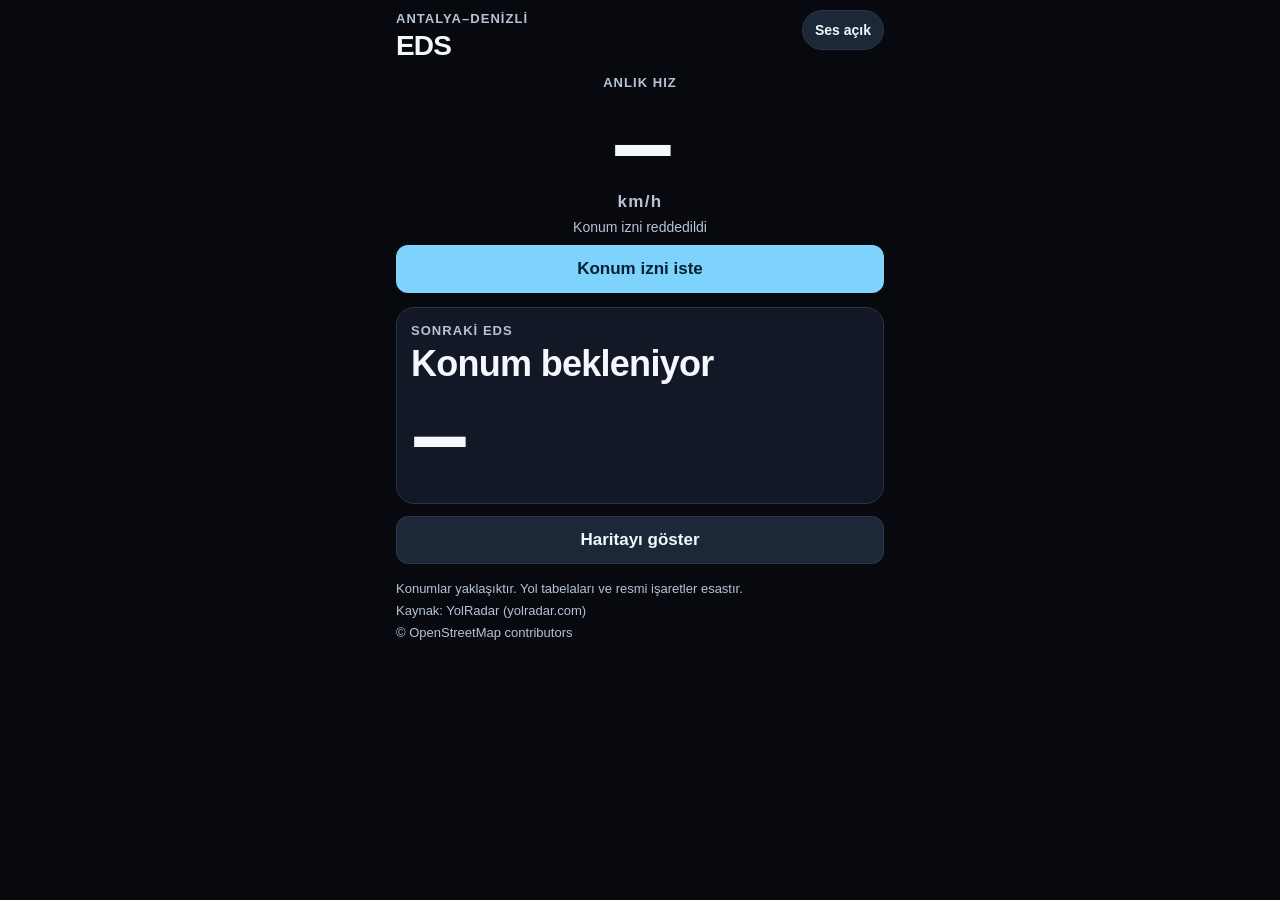
==== eds/index.html @ ba209c83 "EDS: Antalya–Denizli koridor ve radar mesafesi Telefonda sonraki EDS mesafesini ve koridor içi ortal" ====
<!DOCTYPE html>
<html lang="tr">
<head>
<meta charset="utf-8">
<meta name="viewport" content="width=device-width, initial-scale=1, viewport-fit=cover">
<meta name="theme-color" content="#07090f">
<meta name="color-scheme" content="dark">
<meta name="description" content="Antalya–Denizli EDS koridor ve radar mesafesi. Konumlar yaklaşıktır.">
<meta name="apple-mobile-web-app-capable" content="yes">
<meta name="mobile-web-app-capable" content="yes">
<meta name="apple-mobile-web-app-status-bar-style" content="black-translucent">
<meta name="apple-mobile-web-app-title" content="EDS">
<title>EDS — Antalya–Denizli</title>
<link rel="manifest" href="manifest.json">
<link rel="icon" href="icon.svg" type="image/svg+xml">
<link rel="apple-touch-icon" href="apple-touch-icon.png">
<link rel="stylesheet" href="vendor/leaflet.css">
<link rel="stylesheet" href="style.css">
</head>
<body>
<main>
  <header>
    <div class="brand">
      <p class="kicker">Antalya–Denizli</p>
      <h1>EDS</h1>
    </div>
    <div class="header-actions">
      <span id="wake" class="pill" hidden>Ekran açık</span>
      <button id="muteBtn" class="pill-btn" type="button" aria-pressed="false">Ses açık</button>
    </div>
  </header>

  <p id="simBanner" class="sim-banner" hidden>Sınama modu — Korkuteli güzergahı, gerçek GPS değil</p>

  <section class="speed-block" aria-label="Anlık hız">
    <p class="kicker center">Anlık hız</p>
    <div class="speed-num" id="speedVal">–</div>
    <div class="speed-unit">km/h</div>
    <p class="status" id="status">Veriler yükleniyor…</p>
    <button id="retryBtn" class="solid" type="button" hidden>Konum izni iste</button>
  </section>

  <p id="flash" class="flash" hidden role="status"></p>
  <p id="live" class="sr-only" aria-live="polite"></p>

  <section id="nextCard" class="card" aria-live="off">
    <p class="kicker" id="nextKicker">Sonraki EDS</p>
    <h2 id="nextName">Konum bekleniyor</h2>
    <div class="dist" id="nextDist">–</div>
    <p class="meta" id="nextMeta"></p>
    <p class="extra" id="nextExtra"></p>
  </section>

  <section id="corCard" class="card cor" hidden>
    <div class="cor-top">
      <p class="kicker">Koridor</p>
      <span class="limit-badge" id="corLimit">–</span>
    </div>
    <h2 id="corName">–</h2>
    <p class="meta" id="corRoad"></p>
    <div class="avg-row">
      <div>
        <p class="kicker">Ortalama hız</p>
        <div class="avg" id="corAvg">–</div>
      </div>
      <div class="avg-side">
        <span>km/h</span>
        <b id="corVerdict"></b>
      </div>
    </div>
    <div class="bar" aria-hidden="true"><i id="corBar"></i></div>
    <div class="grid">
      <div><span>Gidilen</span><b id="corDriven">–</b></div>
      <div><span>Kalan</span><b id="corRemain">–</b></div>
      <div><span>Süre</span><b id="corElapsed">–</b></div>
      <div><span>Kalan asgari</span><b id="corMin">–</b></div>
    </div>
    <p class="exit" id="corExit"></p>
    <p class="ahead" id="ahead" hidden></p>
    <p class="meta" id="corNote"></p>
  </section>

  <div id="also" hidden></div>

  <button id="mapBtn" class="ghost" type="button" aria-expanded="false" aria-controls="mapWrap">Haritayı göster</button>
  <div id="mapWrap" hidden>
    <div id="map" role="region" aria-label="EDS haritası"></div>
    <p id="mapMsg" class="meta" hidden></p>
    <div class="legend">
      <span><i class="swatch cor"></i>Koridor</span>
      <span><i class="swatch rad"></i>Radar</span>
      <span><i class="swatch me"></i>Sen</span>
    </div>
    <button id="followBtn" class="ghost" type="button" hidden>Konuma dön</button>
  </div>

  <footer>
    <p>Konumlar yaklaşıktır. Yol tabelaları ve resmi işaretler esastır.</p>
    <p>Kaynak: YolRadar (yolradar.com)</p>
    <p>© OpenStreetMap contributors</p>
  </footer>
</main>

<div id="simDock" class="sim-dock" hidden>
  <div class="sim-row">
    <button id="simToggle" type="button">Duraklat</button>
    <button id="simReset" type="button">Baştan</button>
    <button id="simApproach" type="button">1,5 km kala</button>
    <button id="simInside" type="button">Koridor içi</button>
  </div>
  <div class="sim-row rates" role="group" aria-label="Zaman çarpanı">
    <button type="button" data-rate="1">1×</button>
    <button type="button" data-rate="10">10×</button>
    <button type="button" data-rate="30">30×</button>
  </div>
  <label class="sim-speed">Hız <b id="simSpeedVal">120</b> km/h
    <input id="simSpeed" type="range" min="40" max="150" step="5" value="120">
  </label>
</div>

<script src="vendor/leaflet.js"></script>
<script src="logic.js"></script>
<script src="app.js"></script>
</body>
</html>
---- eds/vendor/leaflet.css ----
/* required styles */

.leaflet-pane,
.leaflet-tile,
.leaflet-marker-icon,
.leaflet-marker-shadow,
.leaflet-tile-container,
.leaflet-pane > svg,
.leaflet-pane > canvas,
.leaflet-zoom-box,
.leaflet-image-layer,
.leaflet-layer {
	position: absolute;
	left: 0;
	top: 0;
	}
.leaflet-container {
	overflow: hidden;
	}
.leaflet-tile,
.leaflet-marker-icon,
.leaflet-marker-shadow {
	-webkit-user-select: none;
	   -moz-user-select: none;
	        user-select: none;
	  -webkit-user-drag: none;
	}
/* Prevents IE11 from highlighting tiles in blue */
.leaflet-tile::selection {
	background: transparent;
}
/* Safari renders non-retina tile on retina better with this, but Chrome is worse */
.leaflet-safari .leaflet-tile {
	image-rendering: -webkit-optimize-contrast;
	}
/* hack that prevents hw layers "stretching" when loading new tiles */
.leaflet-safari .leaflet-tile-container {
	width: 1600px;
	height: 1600px;
	-webkit-transform-origin: 0 0;
	}
.leaflet-marker-icon,
.leaflet-marker-shadow {
	display: block;
	}
/* .leaflet-container svg: reset svg max-width decleration shipped in Joomla! (joomla.org) 3.x */
/* .leaflet-container img: map is broken in FF if you have max-width: 100% on tiles */
.leaflet-container .leaflet-overlay-pane svg {
	max-width: none !important;
	max-height: none !important;
	}
.leaflet-container .leaflet-marker-pane img,
.leaflet-container .leaflet-shadow-pane img,
.leaflet-container .leaflet-tile-pane img,
.leaflet-container img.leaflet-image-layer,
.leaflet-container .leaflet-tile {
	max-width: none !important;
	max-height: none !important;
	width: auto;
	padding: 0;
	}

.leaflet-container img.leaflet-tile {
	/* See: https://bugs.chromium.org/p/chromium/issues/detail?id=600120 */
	mix-blend-mode: plus-lighter;
}

.leaflet-container.leaflet-touch-zoom {
	-ms-touch-action: pan-x pan-y;
	touch-action: pan-x pan-y;
	}
.leaflet-container.leaflet-touch-drag {
	-ms-touch-action: pinch-zoom;
	/* Fallback for FF which doesn't support pinch-zoom */
	touch-action: none;
	touch-action: pinch-zoom;
}
.leaflet-container.leaflet-touch-drag.leaflet-touch-zoom {
	-ms-touch-action: none;
	touch-action: none;
}
.leaflet-container {
	-webkit-tap-highlight-color: transparent;
}
.leaflet-container a {
	-webkit-tap-highlight-color: rgba(51, 181, 229, 0.4);
}
.leaflet-tile {
	filter: inherit;
	visibility: hidden;
	}
.leaflet-tile-loaded {
	visibility: inherit;
	}
.leaflet-zoom-box {
	width: 0;
	height: 0;
	-moz-box-sizing: border-box;
	     box-sizing: border-box;
	z-index: 800;
	}
/* workaround for https://bugzilla.mozilla.org/show_bug.cgi?id=888319 */
.leaflet-overlay-pane svg {
	-moz-user-select: none;
	}

.leaflet-pane         { z-index: 400; }

.leaflet-tile-pane    { z-index: 200; }
.leaflet-overlay-pane { z-index: 400; }
.leaflet-shadow-pane  { z-index: 500; }
.leaflet-marker-pane  { z-index: 600; }
.leaflet-tooltip-pane   { z-index: 650; }
.leaflet-popup-pane   { z-index: 700; }

.leaflet-map-pane canvas { z-index: 100; }
.leaflet-map-pane svg    { z-index: 200; }

.leaflet-vml-shape {
	width: 1px;
	height: 1px;
	}
.lvml {
	behavior: url(#default#VML);
	display: inline-block;
	position: absolute;
	}


/* control positioning */

.leaflet-control {
	position: relative;
	z-index: 800;
	pointer-events: visiblePainted; /* IE 9-10 doesn't have auto */
	pointer-events: auto;
	}
.leaflet-top,
.leaflet-bottom {
	position: absolute;
	z-index: 1000;
	pointer-events: none;
	}
.leaflet-top {
	top: 0;
	}
.leaflet-right {
	right: 0;
	}
.leaflet-bottom {
	bottom: 0;
	}
.leaflet-left {
	left: 0;
	}
.leaflet-control {
	float: left;
	clear: both;
	}
.leaflet-right .leaflet-control {
	float: right;
	}
.leaflet-top .leaflet-control {
	margin-top: 10px;
	}
.leaflet-bottom .leaflet-control {
	margin-bottom: 10px;
	}
.leaflet-left .leaflet-control {
	margin-left: 10px;
	}
.leaflet-right .leaflet-control {
	margin-right: 10px;
	}


/* zoom and fade animations */

.leaflet-fade-anim .leaflet-popup {
	opacity: 0;
	-webkit-transition: opacity 0.2s linear;
	   -moz-transition: opacity 0.2s linear;
	        transition: opacity 0.2s linear;
	}
.leaflet-fade-anim .leaflet-map-pane .leaflet-popup {
	opacity: 1;
	}
.leaflet-zoom-animated {
	-webkit-transform-origin: 0 0;
	    -ms-transform-origin: 0 0;
	        transform-origin: 0 0;
	}
svg.leaflet-zoom-animated {
	will-change: transform;
}

.leaflet-zoom-anim .leaflet-zoom-animated {
	-webkit-transition: -webkit-transform 0.25s cubic-bezier(0,0,0.25,1);
	   -moz-transition:    -moz-transform 0.25s cubic-bezier(0,0,0.25,1);
	        transition:         transform 0.25s cubic-bezier(0,0,0.25,1);
	}
.leaflet-zoom-anim .leaflet-tile,
.leaflet-pan-anim .leaflet-tile {
	-webkit-transition: none;
	   -moz-transition: none;
	        transition: none;
	}

.leaflet-zoom-anim .leaflet-zoom-hide {
	visibility: hidden;
	}


/* cursors */

.leaflet-interactive {
	cursor: pointer;
	}
.leaflet-grab {
	cursor: -webkit-grab;
	cursor:    -moz-grab;
	cursor:         grab;
	}
.leaflet-crosshair,
.leaflet-crosshair .leaflet-interactive {
	cursor: crosshair;
	}
.leaflet-popup-pane,
.leaflet-control {
	cursor: auto;
	}
.leaflet-dragging .leaflet-grab,
.leaflet-dragging .leaflet-grab .leaflet-interactive,
.leaflet-dragging .leaflet-marker-draggable {
	cursor: move;
	cursor: -webkit-grabbing;
	cursor:    -moz-grabbing;
	cursor:         grabbing;
	}

/* marker & overlays interactivity */
.leaflet-marker-icon,
.leaflet-marker-shadow,
.leaflet-image-layer,
.leaflet-pane > svg path,
.leaflet-tile-container {
	pointer-events: none;
	}

.leaflet-marker-icon.leaflet-interactive,
.leaflet-image-layer.leaflet-interactive,
.leaflet-pane > svg path.leaflet-interactive,
svg.leaflet-image-layer.leaflet-interactive path {
	pointer-events: visiblePainted; /* IE 9-10 doesn't have auto */
	pointer-events: auto;
	}

/* visual tweaks */

.leaflet-container {
	background: #ddd;
	outline-offset: 1px;
	}
.leaflet-container a {
	color: #0078A8;
	}
.leaflet-zoom-box {
	border: 2px dotted #38f;
	background: rgba(255,255,255,0.5);
	}


/* general typography */
.leaflet-container {
	font-family: "Helvetica Neue", Arial, Helvetica, sans-serif;
	font-size: 12px;
	font-size: 0.75rem;
	line-height: 1.5;
	}


/* general toolbar styles */

.leaflet-bar {
	box-shadow: 0 1px 5px rgba(0,0,0,0.65);
	border-radius: 4px;
	}
.leaflet-bar a {
	background-color: #fff;
	border-bottom: 1px solid #ccc;
	width: 26px;
	height: 26px;
	line-height: 26px;
	display: block;
	text-align: center;
	text-decoration: none;
	color: black;
	}
.leaflet-bar a,
.leaflet-control-layers-toggle {
	background-position: 50% 50%;
	background-repeat: no-repeat;
	display: block;
	}
.leaflet-bar a:hover,
.leaflet-bar a:focus {
	background-color: #f4f4f4;
	}
.leaflet-bar a:first-child {
	border-top-left-radius: 4px;
	border-top-right-radius: 4px;
	}
.leaflet-bar a:last-child {
	border-bottom-left-radius: 4px;
	border-bottom-right-radius: 4px;
	border-bottom: none;
	}
.leaflet-bar a.leaflet-disabled {
	cursor: default;
	background-color: #f4f4f4;
	color: #bbb;
	}

.leaflet-touch .leaflet-bar a {
	width: 30px;
	height: 30px;
	line-height: 30px;
	}
.leaflet-touch .leaflet-bar a:first-child {
	border-top-left-radius: 2px;
	border-top-right-radius: 2px;
	}
.leaflet-touch .leaflet-bar a:last-child {
	border-bottom-left-radius: 2px;
	border-bottom-right-radius: 2px;
	}

/* zoom control */

.leaflet-control-zoom-in,
.leaflet-control-zoom-out {
	font: bold 18px 'Lucida Console', Monaco, monospace;
	text-indent: 1px;
	}

.leaflet-touch .leaflet-control-zoom-in, .leaflet-touch .leaflet-control-zoom-out  {
	font-size: 22px;
	}


/* layers control */

.leaflet-control-layers {
	box-shadow: 0 1px 5px rgba(0,0,0,0.4);
	background: #fff;
	border-radius: 5px;
	}
.leaflet-control-layers-toggle {
	background-image: url(images/layers.png);
	width: 36px;
	height: 36px;
	}
.leaflet-retina .leaflet-control-layers-toggle {
	background-image: url(images/layers-2x.png);
	background-size: 26px 26px;
	}
.leaflet-touch .leaflet-control-layers-toggle {
	width: 44px;
	height: 44px;
	}
.leaflet-control-layers .leaflet-control-layers-list,
.leaflet-control-layers-expanded .leaflet-control-layers-toggle {
	display: none;
	}
.leaflet-control-layers-expanded .leaflet-control-layers-list {
	display: block;
	position: relative;
	}
.leaflet-control-layers-expanded {
	padding: 6px 10px 6px 6px;
	color: #333;
	background: #fff;
	}
.leaflet-control-layers-scrollbar {
	overflow-y: scroll;
	overflow-x: hidden;
	padding-right: 5px;
	}
.leaflet-control-layers-selector {
	margin-top: 2px;
	position: relative;
	top: 1px;
	}
.leaflet-control-layers label {
	display: block;
	font-size: 13px;
	font-size: 1.08333em;
	}
.leaflet-control-layers-separator {
	height: 0;
	border-top: 1px solid #ddd;
	margin: 5px -10px 5px -6px;
	}

/* Default icon URLs */
.leaflet-default-icon-path { /* used only in path-guessing heuristic, see L.Icon.Default */
	background-image: url(images/marker-icon.png);
	}


/* attribution and scale controls */

.leaflet-container .leaflet-control-attribution {
	background: #fff;
	background: rgba(255, 255, 255, 0.8);
	margin: 0;
	}
.leaflet-control-attribution,
.leaflet-control-scale-line {
	padding: 0 5px;
	color: #333;
	line-height: 1.4;
	}
.leaflet-control-attribution a {
	text-decoration: none;
	}
.leaflet-control-attribution a:hover,
.leaflet-control-attribution a:focus {
	text-decoration: underline;
	}
.leaflet-attribution-flag {
	display: inline !important;
	vertical-align: baseline !important;
	width: 1em;
	height: 0.6669em;
	}
.leaflet-left .leaflet-control-scale {
	margin-left: 5px;
	}
.leaflet-bottom .leaflet-control-scale {
	margin-bottom: 5px;
	}
.leaflet-control-scale-line {
	border: 2px solid #777;
	border-top: none;
	line-height: 1.1;
	padding: 2px 5px 1px;
	white-space: nowrap;
	-moz-box-sizing: border-box;
	     box-sizing: border-box;
	background: rgba(255, 255, 255, 0.8);
	text-shadow: 1px 1px #fff;
	}
.leaflet-control-scale-line:not(:first-child) {
	border-top: 2px solid #777;
	border-bottom: none;
	margin-top: -2px;
	}
.leaflet-control-scale-line:not(:first-child):not(:last-child) {
	border-bottom: 2px solid #777;
	}

.leaflet-touch .leaflet-control-attribution,
.leaflet-touch .leaflet-control-layers,
.leaflet-touch .leaflet-bar {
	box-shadow: none;
	}
.leaflet-touch .leaflet-control-layers,
.leaflet-touch .leaflet-bar {
	border: 2px solid rgba(0,0,0,0.2);
	background-clip: padding-box;
	}


/* popup */

.leaflet-popup {
	position: absolute;
	text-align: center;
	margin-bottom: 20px;
	}
.leaflet-popup-content-wrapper {
	padding: 1px;
	text-align: left;
	border-radius: 12px;
	}
.leaflet-popup-content {
	margin: 13px 24px 13px 20px;
	line-height: 1.3;
	font-size: 13px;
	font-size: 1.08333em;
	min-height: 1px;
	}
.leaflet-popup-content p {
	margin: 17px 0;
	margin: 1.3em 0;
	}
.leaflet-popup-tip-container {
	width: 40px;
	height: 20px;
	position: absolute;
	left: 50%;
	margin-top: -1px;
	margin-left: -20px;
	overflow: hidden;
	pointer-events: none;
	}
.leaflet-popup-tip {
	width: 17px;
	height: 17px;
	padding: 1px;

	margin: -10px auto 0;
	pointer-events: auto;

	-webkit-transform: rotate(45deg);
	   -moz-transform: rotate(45deg);
	    -ms-transform: rotate(45deg);
	        transform: rotate(45deg);
	}
.leaflet-popup-content-wrapper,
.leaflet-popup-tip {
	background: white;
	color: #333;
	box-shadow: 0 3px 14px rgba(0,0,0,0.4);
	}
.leaflet-container a.leaflet-popup-close-button {
	position: absolute;
	top: 0;
	right: 0;
	border: none;
	text-align: center;
	width: 24px;
	height: 24px;
	font: 16px/24px Tahoma, Verdana, sans-serif;
	color: #757575;
	text-decoration: none;
	background: transparent;
	}
.leaflet-container a.leaflet-popup-close-button:hover,
.leaflet-container a.leaflet-popup-close-button:focus {
	color: #585858;
	}
.leaflet-popup-scrolled {
	overflow: auto;
	}

.leaflet-oldie .leaflet-popup-content-wrapper {
	-ms-zoom: 1;
	}
.leaflet-oldie .leaflet-popup-tip {
	width: 24px;
	margin: 0 auto;

	-ms-filter: "progid:DXImageTransform.Microsoft.Matrix(M11=0.70710678, M12=0.70710678, M21=-0.70710678, M22=0.70710678)";
	filter: progid:DXImageTransform.Microsoft.Matrix(M11=0.70710678, M12=0.70710678, M21=-0.70710678, M22=0.70710678);
	}

.leaflet-oldie .leaflet-control-zoom,
.leaflet-oldie .leaflet-control-layers,
.leaflet-oldie .leaflet-popup-content-wrapper,
.leaflet-oldie .leaflet-popup-tip {
	border: 1px solid #999;
	}


/* div icon */

.leaflet-div-icon {
	background: #fff;
	border: 1px solid #666;
	}


/* Tooltip */
/* Base styles for the element that has a tooltip */
.leaflet-tooltip {
	position: absolute;
	padding: 6px;
	background-color: #fff;
	border: 1px solid #fff;
	border-radius: 3px;
	color: #222;
	white-space: nowrap;
	-webkit-user-select: none;
	-moz-user-select: none;
	-ms-user-select: none;
	user-select: none;
	pointer-events: none;
	box-shadow: 0 1px 3px rgba(0,0,0,0.4);
	}
.leaflet-tooltip.leaflet-interactive {
	cursor: pointer;
	pointer-events: auto;
	}
.leaflet-tooltip-top:before,
.leaflet-tooltip-bottom:before,
.leaflet-tooltip-left:before,
.leaflet-tooltip-right:before {
	position: absolute;
	pointer-events: none;
	border: 6px solid transparent;
	background: transparent;
	content: "";
	}

/* Directions */

.leaflet-tooltip-bottom {
	margin-top: 6px;
}
.leaflet-tooltip-top {
	margin-top: -6px;
}
.leaflet-tooltip-bottom:before,
.leaflet-tooltip-top:before {
	left: 50%;
	margin-left: -6px;
	}
.leaflet-tooltip-top:before {
	bottom: 0;
	margin-bottom: -12px;
	border-top-color: #fff;
	}
.leaflet-tooltip-bottom:before {
	top: 0;
	margin-top: -12px;
	margin-left: -6px;
	border-bottom-color: #fff;
	}
.leaflet-tooltip-left {
	margin-left: -6px;
}
.leaflet-tooltip-right {
	margin-left: 6px;
}
.leaflet-tooltip-left:before,
.leaflet-tooltip-right:before {
	top: 50%;
	margin-top: -6px;
	}
.leaflet-tooltip-left:before {
	right: 0;
	margin-right: -12px;
	border-left-color: #fff;
	}
.leaflet-tooltip-right:before {
	left: 0;
	margin-left: -12px;
	border-right-color: #fff;
	}

/* Printing */

@media print {
	/* Prevent printers from removing background-images of controls. */
	.leaflet-control {
		-webkit-print-color-adjust: exact;
		print-color-adjust: exact;
		}
	}
---- eds/style.css ----
:root {
  color-scheme: dark;
  --bg: #07090f;
  --card: #121826;
  --line: #2a3548;
  --txt: #f4f7fb;
  --mut: #b7c3d4;
  --acc: #7dd3fc;
  --ok: #4ade80;
  --bad: #ff6b6b;
  --warn: #ffc46b;
  --radar: #ff9f1a;
}
* { box-sizing: border-box; -webkit-tap-highlight-color: transparent; }
html, body { margin: 0; background: var(--bg); color: var(--txt); }
body {
  font: 17px/1.35 -apple-system, BlinkMacSystemFont, "Segoe UI", Roboto, sans-serif;
  overscroll-behavior-y: none;
  min-height: 100dvh;
}
main {
  max-width: 520px;
  margin: 0 auto;
  padding: calc(env(safe-area-inset-top) + 10px) 16px 20px;
}
button, input { font: inherit; color: inherit; }
button { cursor: pointer; }
button:focus-visible, a:focus-visible { outline: 2px solid var(--acc); outline-offset: 2px; }
[hidden] { display: none !important; }
h1, h2, p { margin: 0; }
h1 { font-size: 28px; letter-spacing: -0.03em; line-height: 1; }
h2 { font-size: clamp(26px, 7vw, 36px); line-height: 1.12; letter-spacing: -0.02em; overflow-wrap: anywhere; }
.kicker {
  color: var(--mut);
  font-size: 13px;
  font-weight: 700;
  letter-spacing: 0.08em;
  text-transform: uppercase;
  margin-bottom: 4px;
}
.center { text-align: center; }
header {
  display: flex;
  justify-content: space-between;
  align-items: flex-start;
  gap: 12px;
  margin-bottom: 8px;
}
.header-actions { display: flex; gap: 8px; align-items: center; }
.pill, .pill-btn {
  border-radius: 999px;
  padding: 8px 12px;
  font-size: 14px;
  font-weight: 700;
  min-height: 40px;
}
.pill { background: #123524; color: var(--ok); display: inline-flex; align-items: center; }
.pill-btn { background: #1c2838; border: 1px solid var(--line); }
.pill-btn.is-muted { color: var(--warn); border-color: #6b5420; }
.sim-banner {
  background: #2a220f;
  color: var(--warn);
  border-radius: 12px;
  padding: 8px 12px;
  font-size: 14px;
  font-weight: 700;
  margin: 8px 0 4px;
}
.speed-block { text-align: center; padding: 6px 0 2px; }
.speed-num {
  font-size: clamp(76px, 26vw, 112px);
  font-weight: 800;
  letter-spacing: -0.05em;
  line-height: 0.84;
  font-variant-numeric: tabular-nums;
}
body.in-corridor .speed-num { font-size: clamp(60px, 20vw, 88px); }
.speed-unit { color: var(--mut); font-weight: 700; letter-spacing: 0.08em; margin-top: 2px; }
.status { color: var(--mut); font-size: 14px; margin-top: 4px; min-height: 1.2em; }
.card {
  background: var(--card);
  border: 1px solid var(--line);
  border-radius: 18px;
  padding: 14px 14px 12px;
  margin-top: 12px;
}
.dist {
  font-size: clamp(68px, 20vw, 104px);
  font-weight: 800;
  letter-spacing: -0.045em;
  line-height: 0.9;
  margin: 4px 0;
  font-variant-numeric: tabular-nums;
}
.meta { color: var(--mut); font-size: 14px; margin-top: 6px; }
.extra {
  color: var(--txt);
  font-size: 16px;
  font-weight: 650;
  margin-top: 10px;
  white-space: pre-line;
}
.flash {
  margin-top: 10px;
  border-radius: 14px;
  padding: 12px 14px;
  text-align: center;
  font-weight: 800;
  font-size: 18px;
}
.flash.far { background: #3a2c0c; color: #ffe0a3; }
.flash.near { background: #4a1218; color: #ffd0d0; }
.cor.over { background: #2a1016; border-color: #f87171; }
.cor.ok { border-color: #166534; }
.cor-top, .avg-row { display: flex; justify-content: space-between; align-items: flex-end; gap: 10px; }
.limit-badge {
  background: #2a1216;
  color: #fecaca;
  border-radius: 999px;
  padding: 6px 10px;
  font-weight: 800;
  font-size: 14px;
}
.cor.ok .limit-badge { background: #123524; color: #bbf7d0; }
.avg {
  font-size: clamp(64px, 18vw, 92px);
  font-weight: 800;
  line-height: 0.86;
  letter-spacing: -0.04em;
  font-variant-numeric: tabular-nums;
}
.cor.over .avg, .cor.over #corVerdict { color: var(--bad); }
.cor.ok .avg, .cor.ok #corVerdict { color: var(--ok); }
.avg-side { text-align: right; color: var(--mut); font-weight: 700; padding-bottom: 6px; }
.avg-side b { display: block; font-size: 16px; margin-top: 4px; }
.bar { height: 8px; background: #0b1018; border-radius: 99px; overflow: hidden; margin: 10px 0; }
.bar > i { display: block; height: 100%; width: 0; background: var(--acc); }
.cor.over .bar > i { background: var(--bad); }
.cor.ok .bar > i { background: var(--ok); }
.grid { display: grid; grid-template-columns: 1fr 1fr; gap: 10px 12px; }
.grid span {
  display: block;
  color: var(--mut);
  font-size: 12px;
  font-weight: 700;
  letter-spacing: 0.06em;
  text-transform: uppercase;
}
.grid b { display: block; font-size: 22px; font-variant-numeric: tabular-nums; margin-top: 2px; }
.exit { margin-top: 10px; font-weight: 750; font-size: 16px; }
.ahead { margin-top: 8px; font-weight: 700; color: var(--warn); }
.also {
  margin-top: 8px;
  padding: 10px 12px;
  border-radius: 12px;
  background: #101722;
  border: 1px solid var(--line);
  font-weight: 700;
}
.also.over { color: var(--bad); border-color: #7f1d1d; }
.solid, .ghost, .sim-dock button {
  min-height: 48px;
  border-radius: 12px;
  border: 1px solid var(--line);
  background: #1c2838;
  font-weight: 750;
  padding: 10px 12px;
}
.solid { width: 100%; margin-top: 8px; background: var(--acc); color: #062033; border: 0; }
.ghost { width: 100%; margin-top: 12px; }
#map {
  height: 52vh;
  min-height: 240px;
  border-radius: 16px;
  background: #10151d;
  margin-top: 10px;
}
.leaflet-tile-pane { filter: invert(1) hue-rotate(180deg) brightness(0.85) contrast(0.92) saturate(0.55); }
.legend { display: flex; gap: 14px; color: var(--mut); font-size: 13px; font-weight: 700; margin-top: 8px; }
.swatch { display: inline-block; width: 12px; height: 12px; border-radius: 99px; margin-right: 6px; vertical-align: -1px; }
.swatch.cor { background: #ff4d4d; }
.swatch.rad { background: var(--radar); }
.swatch.me { background: #38bdf8; }
footer { margin-top: 16px; color: var(--mut); font-size: 13px; }
footer p + p { margin-top: 4px; }
.sim-dock {
  max-width: 520px;
  margin: 0 auto;
  padding: 10px 12px calc(env(safe-area-inset-bottom) + 12px);
  background: #0b1018;
  border-top: 1px solid var(--line);
}
.sim-row { display: flex; flex-wrap: wrap; gap: 8px; }
.sim-dock button { flex: 1 1 auto; min-height: 44px; }
.sim-dock .rates { margin-top: 8px; }
.sim-dock .rates button[aria-pressed="true"] { background: var(--acc); color: #062033; border-color: transparent; }
.sim-speed { display: block; margin-top: 8px; color: var(--mut); font-size: 14px; font-weight: 700; }
.sim-speed input { width: 100%; margin-top: 4px; accent-color: var(--acc); height: 32px; }
.sr-only {
  position: absolute;
  width: 1px;
  height: 1px;
  padding: 0;
  margin: -1px;
  overflow: hidden;
  clip: rect(0, 0, 0, 0);
  border: 0;
}
@media (prefers-reduced-motion: reduce) {
  .flash { transition: none; }
}
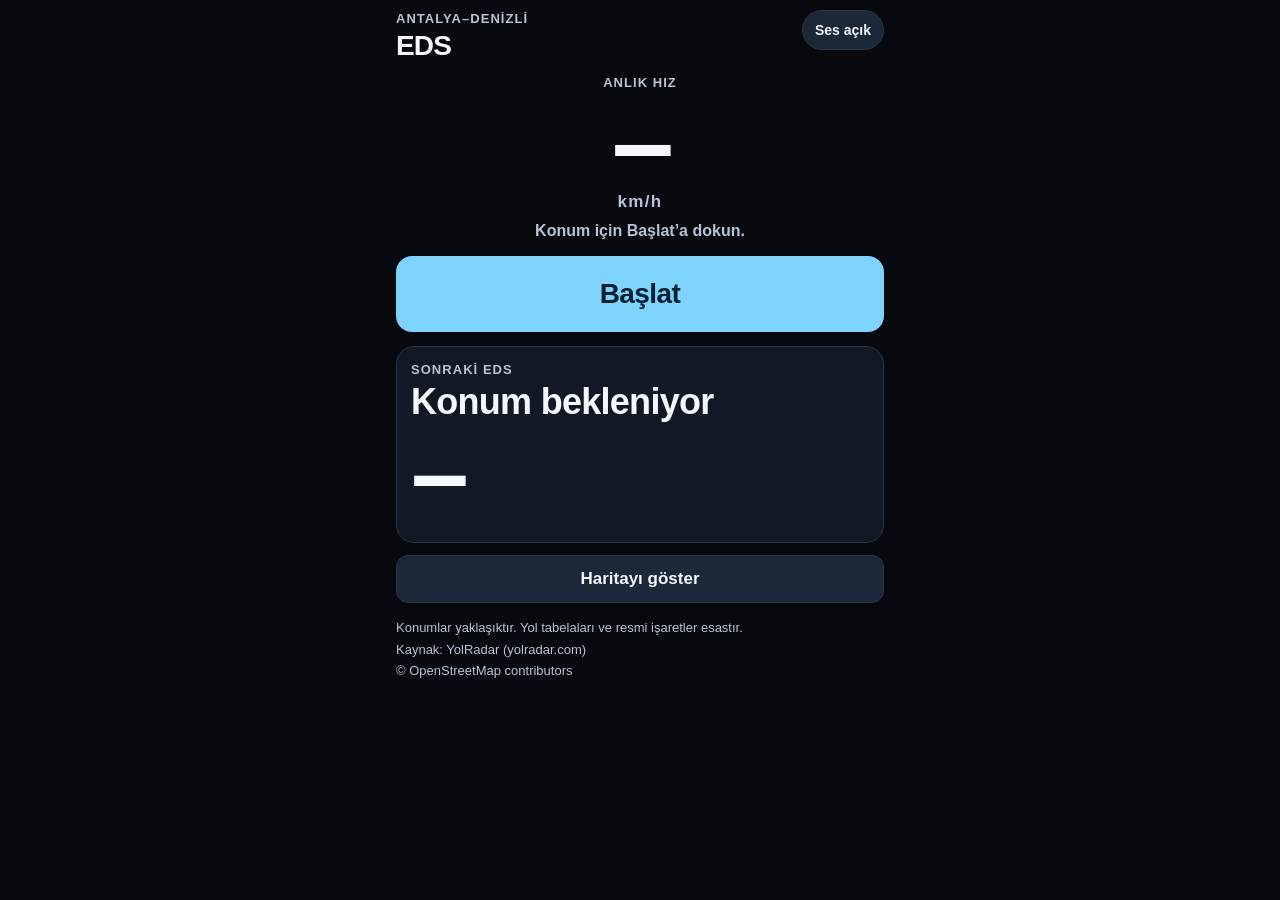
==== commit 30b969f1: "EDS: iPhone'da konumu dokunuşla başlat Safari konum iznini sayfa açılışında değil, Başlat dokunuşund" ====
--- a/eds/index.html
+++ b/eds/index.html
@@ -18,6 +18,7 @@
 <link rel="stylesheet" href="style.css">
 </head>
 <body>
+<script>if (location.search.indexOf('sim=1') !== -1) document.documentElement.classList.add('sim');</script>
 <main>
   <header>
     <div class="brand">
@@ -36,8 +37,10 @@
     <p class="kicker center">Anlık hız</p>
     <div class="speed-num" id="speedVal">–</div>
     <div class="speed-unit">km/h</div>
-    <p class="status" id="status">Veriler yükleniyor…</p>
-    <button id="retryBtn" class="solid" type="button" hidden>Konum izni iste</button>
+    <p class="status" id="status">Konum için Başlat’a dokun.</p>
+    <p class="fixmeta" id="fixMeta" hidden></p>
+    <button id="startBtn" class="start" type="button">Başlat</button>
+    <p id="geoError" class="geo-error" hidden role="alert"></p>
   </section>
 
   <p id="flash" class="flash" hidden role="status"></p>
--- a/eds/style.css
+++ b/eds/style.css
@@ -76,7 +76,35 @@
 }
 body.in-corridor .speed-num { font-size: clamp(60px, 20vw, 88px); }
 .speed-unit { color: var(--mut); font-weight: 700; letter-spacing: 0.08em; margin-top: 2px; }
-.status { color: var(--mut); font-size: 14px; margin-top: 4px; min-height: 1.2em; }
+.status { color: var(--mut); font-size: 16px; margin-top: 6px; min-height: 1.2em; font-weight: 650; }
+.status.bad { color: #fecaca; font-size: 18px; font-weight: 800; }
+.fixmeta { color: var(--acc); font-size: 16px; font-weight: 800; margin: 8px 0 0; font-variant-numeric: tabular-nums; }
+.start {
+  width: 100%;
+  margin-top: 14px;
+  min-height: 76px;
+  border: 0;
+  border-radius: 16px;
+  background: var(--acc);
+  color: #062033;
+  font-size: 28px;
+  font-weight: 800;
+  letter-spacing: -0.02em;
+}
+.start:disabled { opacity: 0.7; }
+.geo-error {
+  margin-top: 12px;
+  background: #3f1014;
+  color: #ffe4e6;
+  border: 1px solid #f87171;
+  border-radius: 14px;
+  padding: 14px;
+  text-align: left;
+  font-size: 16px;
+  font-weight: 650;
+  line-height: 1.4;
+}
+html.sim #startBtn { display: none; }
 .card {
   background: var(--card);
   border: 1px solid var(--line);
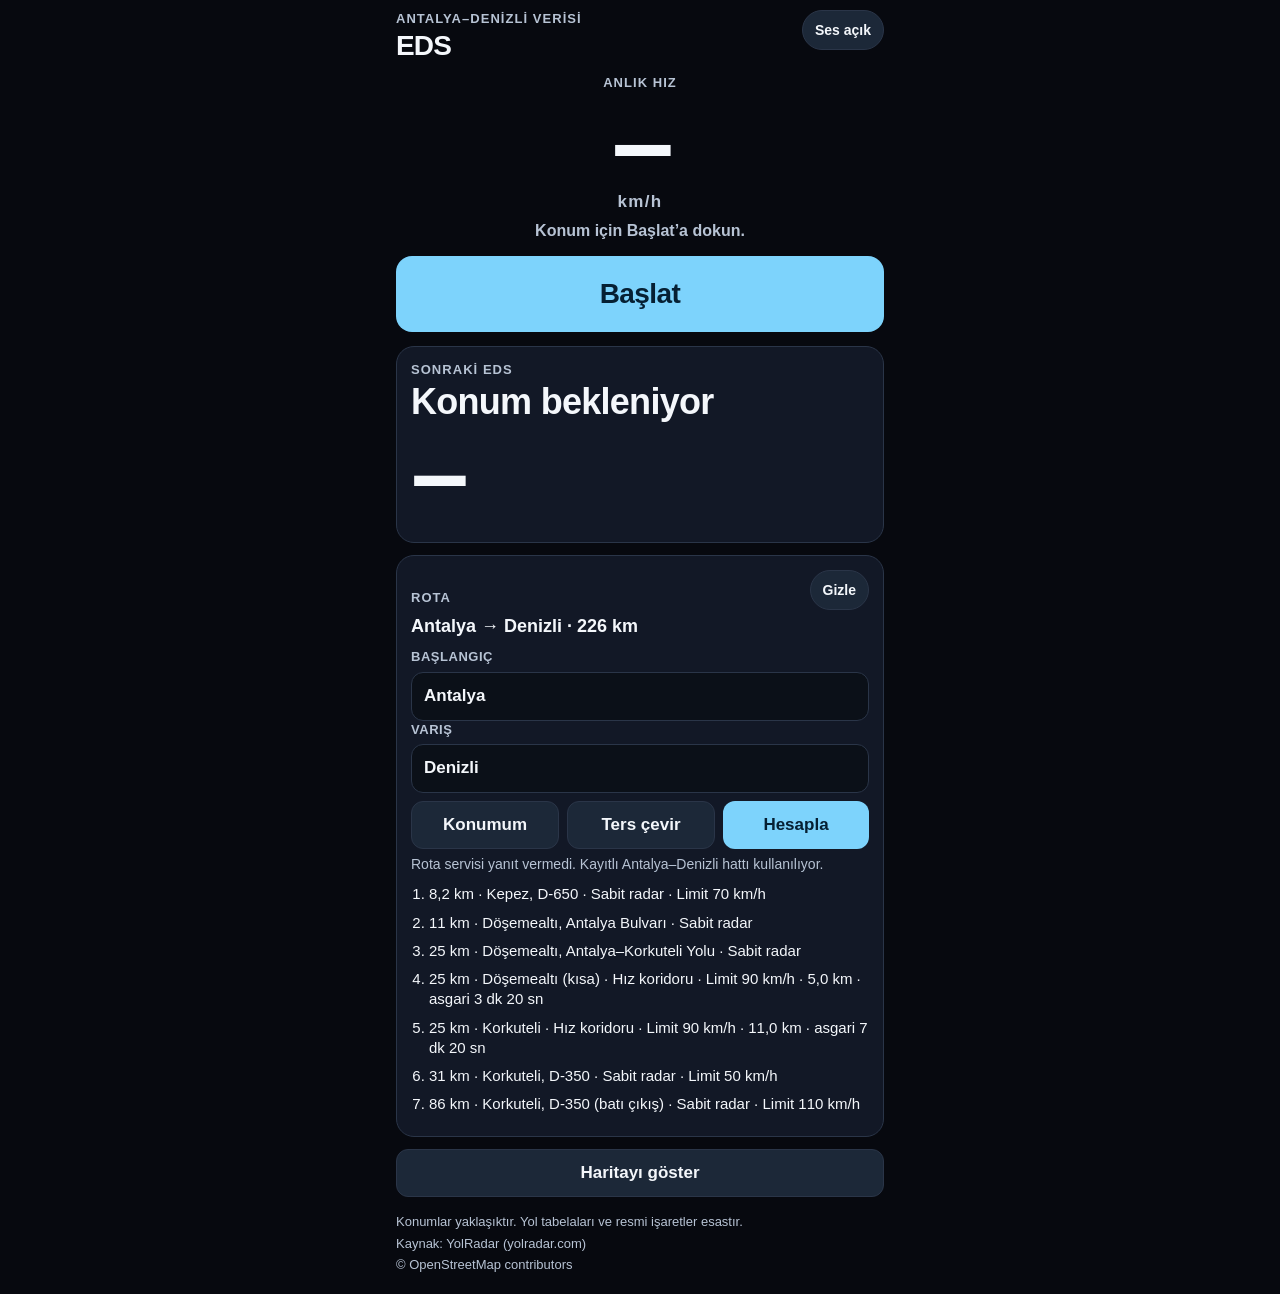
==== commit 83ef4fe3: "EDS: başlangıç ve varışa göre rota üstündeki kameralar Sürücü yer seçer, OSRM hattı çizilir ve yalnı" ====
--- a/eds/index.html
+++ b/eds/index.html
@@ -22,7 +22,7 @@
 <main>
   <header>
     <div class="brand">
-      <p class="kicker">Antalya–Denizli</p>
+      <p class="kicker">Antalya–Denizli verisi</p>
       <h1>EDS</h1>
     </div>
     <div class="header-actions">
@@ -85,11 +85,38 @@
 
   <div id="also" hidden></div>
 
+  <section id="routeCard" class="card">
+    <div class="cor-top">
+      <p class="kicker">Rota</p>
+      <button id="routeFold" class="pill-btn" type="button" aria-expanded="true">Gizle</button>
+    </div>
+    <p id="routeSummary" class="route-summary">Rota hazırlanıyor…</p>
+    <div id="routeForm">
+      <label class="field" for="startInput">Başlangıç
+        <input id="startInput" type="search" enterkeyhint="search" autocomplete="off" placeholder="İl, ilçe veya yer">
+      </label>
+      <div id="startResults" class="suggest" hidden></div>
+      <label class="field" for="endInput">Varış
+        <input id="endInput" type="search" enterkeyhint="search" autocomplete="off" placeholder="İl, ilçe veya yer">
+      </label>
+      <div id="endResults" class="suggest" hidden></div>
+      <div class="route-actions">
+        <button id="useHere" type="button">Konumum</button>
+        <button id="swapBtn" type="button">Ters çevir</button>
+        <button id="routeBtn" class="solid" type="button">Hesapla</button>
+      </div>
+    </div>
+    <p id="routeStatus" class="meta"></p>
+    <p id="routeWarn" class="warnbox" hidden>Bu rota için veri sınırlı. EDS verisi Antalya–Denizli güzergahlarını kapsıyor.</p>
+    <ol id="routeList"></ol>
+  </section>
+
   <button id="mapBtn" class="ghost" type="button" aria-expanded="false" aria-controls="mapWrap">Haritayı göster</button>
   <div id="mapWrap" hidden>
     <div id="map" role="region" aria-label="EDS haritası"></div>
     <p id="mapMsg" class="meta" hidden></p>
     <div class="legend">
+      <span><i class="swatch route"></i>Rota</span>
       <span><i class="swatch cor"></i>Koridor</span>
       <span><i class="swatch rad"></i>Radar</span>
       <span><i class="swatch me"></i>Sen</span>
--- a/eds/style.css
+++ b/eds/style.css
@@ -206,6 +206,32 @@
 .leaflet-tile-pane { filter: invert(1) hue-rotate(180deg) brightness(0.85) contrast(0.92) saturate(0.55); }
 .legend { display: flex; gap: 14px; color: var(--mut); font-size: 13px; font-weight: 700; margin-top: 8px; }
 .swatch { display: inline-block; width: 12px; height: 12px; border-radius: 99px; margin-right: 6px; vertical-align: -1px; }
+.field { display: block; color: var(--mut); font-size: 13px; font-weight: 700; letter-spacing: 0.04em; text-transform: uppercase; }
+.field input {
+  display: block;
+  width: 100%;
+  margin-top: 6px;
+  font-size: 17px;
+  padding: 12px;
+  border-radius: 12px;
+  border: 1px solid var(--line);
+  background: #0b1018;
+  color: var(--txt);
+  text-transform: none;
+  letter-spacing: 0;
+  font-weight: 600;
+}
+.route-summary { font-weight: 800; font-size: 18px; margin: 4px 0 10px; }
+.suggest { list-style: none; margin: 0 0 8px; padding: 0; border: 1px solid var(--line); border-radius: 12px; overflow: hidden; }
+.suggest button { width: 100%; text-align: left; background: #0b1018; border: 0; border-bottom: 1px solid var(--line); padding: 12px; min-height: 48px; font-weight: 650; }
+.suggest li:last-child button { border-bottom: 0; }
+.route-actions { display: flex; gap: 8px; margin-top: 8px; }
+.route-actions button { flex: 1; min-height: 48px; border-radius: 12px; border: 1px solid var(--line); background: #1c2838; font-weight: 800; padding: 8px; }
+.route-actions .solid { width: auto; margin-top: 0; border: 0; background: var(--acc); color: #062033; }
+#routeList { margin: 10px 0 0; padding-left: 18px; max-height: 240px; overflow: auto; }
+#routeList li { margin: 0 0 8px; font-size: 15px; line-height: 1.35; }
+.warnbox { background: #3a2c0c; color: #ffe0a3; border-radius: 12px; padding: 10px 12px; font-weight: 700; margin-top: 8px; }
+.swatch.route { background: #38bdf8; }
 .swatch.cor { background: #ff4d4d; }
 .swatch.rad { background: var(--radar); }
 .swatch.me { background: #38bdf8; }
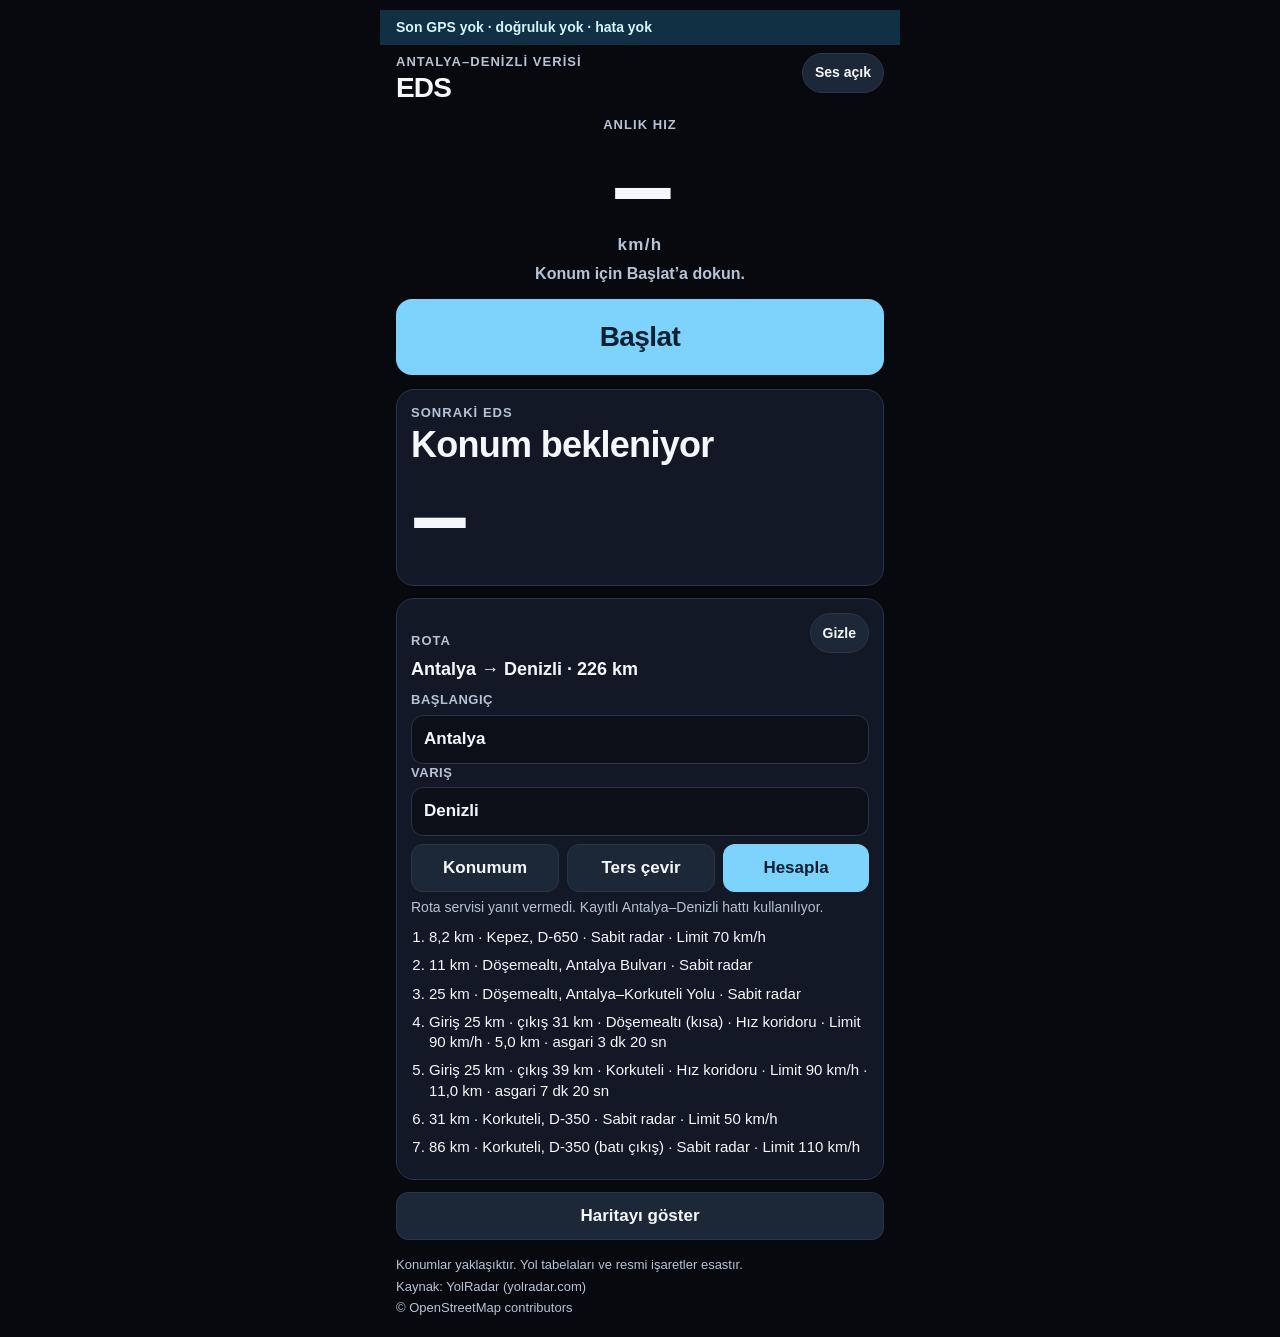
==== commit f135de23: "EDS: Safari'de konum noktasını ve koridor giriş-çıkışını göster Harita merkezi konmadan çizilen konu" ====
--- a/eds/index.html
+++ b/eds/index.html
@@ -20,6 +20,7 @@
 <body>
 <script>if (location.search.indexOf('sim=1') !== -1) document.documentElement.classList.add('sim');</script>
 <main>
+  <p id="gpsBar" class="gpsbar">GPS yok · doğruluk yok · hata yok</p>
   <header>
     <div class="brand">
       <p class="kicker">Antalya–Denizli verisi</p>
@@ -61,6 +62,7 @@
     </div>
     <h2 id="corName">–</h2>
     <p class="meta" id="corRoad"></p>
+    <p class="spanline" id="corSpan"></p>
     <div class="avg-row">
       <div>
         <p class="kicker">Ortalama hız</p>
--- a/eds/style.css
+++ b/eds/style.css
@@ -39,6 +39,20 @@
   margin-bottom: 4px;
 }
 .center { text-align: center; }
+.gpsbar {
+  position: sticky;
+  top: 0;
+  z-index: 40;
+  margin: 0 -16px 8px;
+  padding: 8px 16px;
+  background: #123044;
+  color: #d7f3ff;
+  font-size: 14px;
+  font-weight: 800;
+  line-height: 1.35;
+}
+.gpsbar.bad { background: #4a1218; color: #ffe4e6; }
+.spanline { margin-top: 6px; font-weight: 800; font-size: 16px; }
 header {
   display: flex;
   justify-content: space-between;
